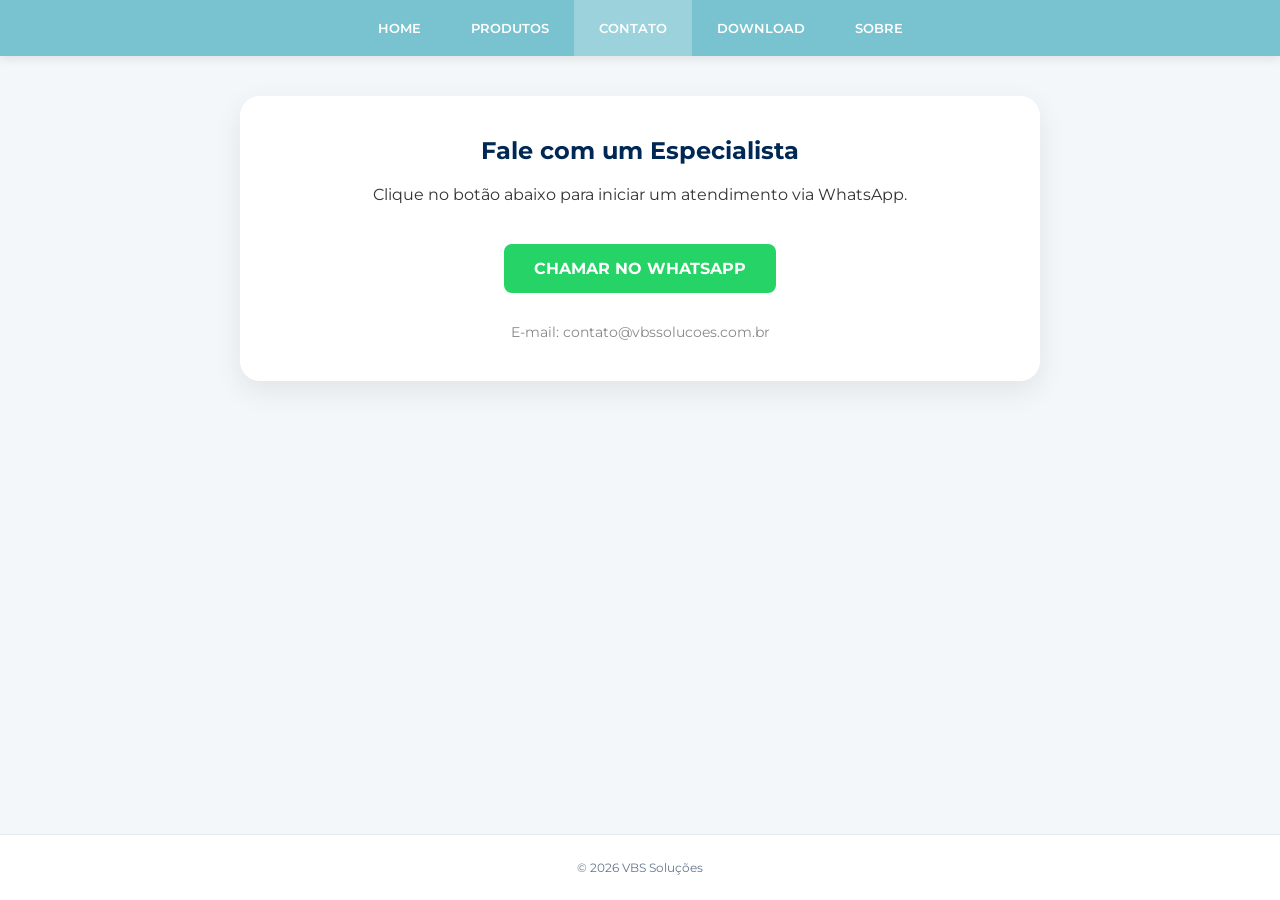
==== contato.html @ b2ffb2d5 "Create contato.html" ====
<!DOCTYPE html>
<html lang="pt-BR">
<head>
    <meta charset="UTF-8">
    <meta name="viewport" content="width=device-width, initial-scale=1.0">
    <title>VBS Soluções | Contato</title>
    <link href="https://fonts.googleapis.com/css2?family=Montserrat:wght@400;600;700&display=swap" rel="stylesheet">
    <link rel="stylesheet" href="style.css">
</head>
<body>
    <header><nav><a href="index.html">Home</a><a href="produtos.html">Produtos</a><a href="contato.html" class="active">Contato</a><a href="download.html">Download</a><a href="sobre.html">Sobre</a></nav></header>
    <main>
        <div class="container-card">
            <h2 style="color: #002855;">Fale com um Especialista</h2>
            <p style="margin: 20px 0;">Clique no botão abaixo para iniciar um atendimento via WhatsApp.</p>
            <a href="https://wa.me/55SEUNUMERO" class="btn" style="background: #25D366;">CHAMAR NO WHATSAPP</a>
            <p style="margin-top: 30px; font-size: 14px; color: #888;">E-mail: contato@vbssolucoes.com.br</p>
        </div>
    </main>
    <footer>&copy; 2026 VBS Soluções</footer>
</body>
</html>
---- style.css ----
/* style.css */
* { margin: 0; padding: 0; box-sizing: border-box; font-family: 'Montserrat', sans-serif; }
body { background: #f4f7f9; min-height: 100vh; display: flex; flex-direction: column; color: #333; }

/* Menu */
header { background: #79C2D0; display: flex; justify-content: center; box-shadow: 0 2px 10px rgba(0,0,0,0.1); position: sticky; top: 0; z-index: 1000; }
nav { display: flex; flex-wrap: wrap; justify-content: center; }
nav a { text-decoration: none; color: #fff; font-weight: 600; padding: 20px 25px; text-transform: uppercase; font-size: 13px; transition: 0.3s; }
nav a:hover, nav a.active { background: rgba(255, 255, 255, 0.25); }

/* Container Principal */
main { flex: 1; padding: 40px 20px; display: flex; flex-direction: column; align-items: center; }

/* Card Padrão */
.container-card { background: #fff; border-radius: 20px; box-shadow: 0 10px 30px rgba(0,0,0,0.08); padding: 40px; text-align: center; max-width: 800px; width: 100%; }

/* Rodapé */
footer { background: #fff; text-align: center; padding: 25px; font-size: 12px; color: #64748b; border-top: 1px solid #e2e8f0; }

/* Botões */
.btn { background: #002855; color: #fff; text-decoration: none; padding: 15px 30px; font-weight: 700; border-radius: 8px; display: inline-block; transition: 0.3s; margin-top: 20px; border: none; cursor: pointer; }
.btn:hover { background: #004a80; transform: translateY(-2px); }

@media (max-width: 600px) { nav a { padding: 15px 10px; font-size: 11px; } }
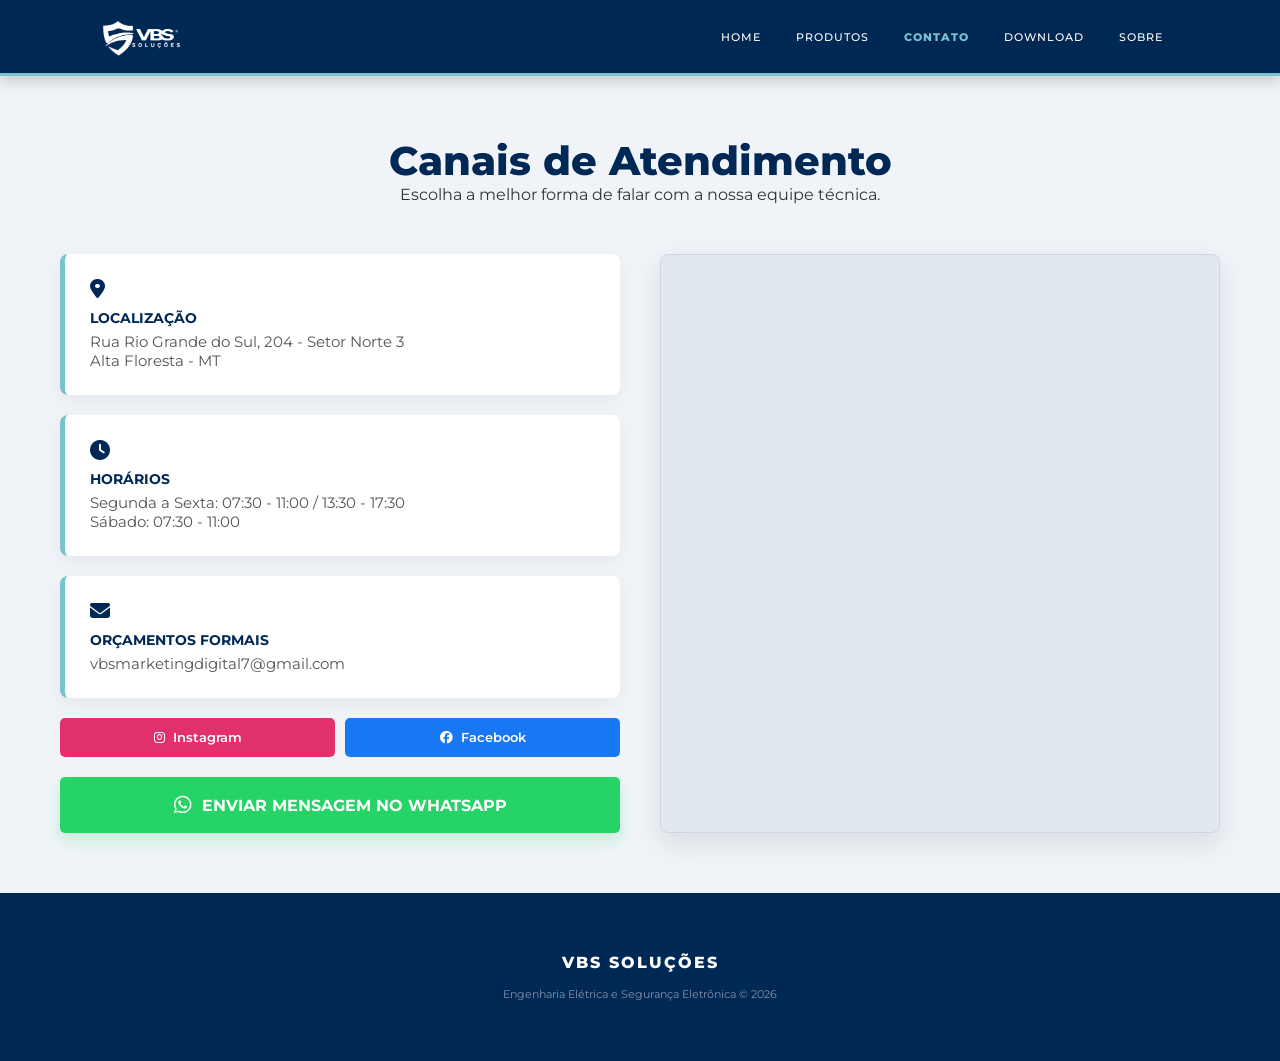
==== commit 690a9072: "Update contato.html with new styles and content" ====
--- a/contato.html
+++ b/contato.html
@@ -3,20 +3,161 @@
 <head>
     <meta charset="UTF-8">
     <meta name="viewport" content="width=device-width, initial-scale=1.0">
-    <title>VBS Soluções | Contato</title>
-    <link href="https://fonts.googleapis.com/css2?family=Montserrat:wght@400;600;700&display=swap" rel="stylesheet">
-    <link rel="stylesheet" href="style.css">
+    <title>Contato | VBS Soluções</title>
+    
+    <link href="https://fonts.googleapis.com/css2?family=Montserrat:wght@300;400;600;800&display=swap" rel="stylesheet">
+    <link rel="stylesheet" href="https://cdnjs.cloudflare.com/ajax/libs/font-awesome/6.4.0/css/all.min.css">
+
+    <style>
+        :root {
+            --azul-brand: #002855;
+            --azul-claro: #79C2D0;
+            --branco: #ffffff;
+            --cinza-fundo: #f0f4f8;
+        }
+
+        * { margin: 0; padding: 0; box-sizing: border-box; font-family: 'Montserrat', sans-serif; }
+        
+        body { 
+            background-color: var(--cinza-fundo);
+            background-image: radial-gradient(#cfd8dc 0.5px, transparent 0.5px);
+            background-size: 20px 20px;
+            color: #333; 
+        }
+
+        /* --- MENU --- */
+        header { 
+            background: var(--azul-brand);
+            display: flex; 
+            justify-content: space-between; 
+            align-items: center; 
+            padding: 12px 8%; 
+            box-shadow: 0 4px 15px rgba(0,0,0,0.2); 
+            position: sticky; top: 0; z-index: 1000; 
+            border-bottom: 3px solid var(--azul-claro);
+        }
+        .logo-menu img { height: 45px; width: auto; filter: brightness(0) invert(1); }
+        nav { display: flex; gap: 5px; }
+        nav a { text-decoration: none; color: var(--branco); font-weight: 500; padding: 10px 15px; text-transform: uppercase; font-size: 11px; letter-spacing: 1px; transition: 0.3s; }
+        nav a:hover { color: var(--azul-claro); }
+        nav a.active { color: var(--azul-claro); font-weight: 800; }
+
+        /* --- CONTEÚDO --- */
+        .contato-section { padding: 60px 20px; max-width: 1200px; margin: 0 auto; }
+        .titulo-contato { text-align: center; margin-bottom: 50px; }
+        .titulo-contato h1 { color: var(--azul-brand); font-size: 2.5rem; font-weight: 800; }
+
+        .grid-contato { display: grid; grid-template-columns: 1fr 1fr; gap: 40px; }
+
+        .info-card { 
+            background: white; padding: 25px; border-radius: 8px; 
+            box-shadow: 0 5px 20px rgba(0,0,0,0.05); border-left: 5px solid var(--azul-claro);
+            margin-bottom: 20px;
+        }
+        .info-card i { font-size: 20px; color: var(--azul-brand); margin-bottom: 10px; display: block; }
+        .info-card h3 { color: var(--azul-brand); font-size: 0.9rem; text-transform: uppercase; margin-bottom: 5px; }
+        .info-card p { font-size: 0.95rem; color: #555; }
+
+        /* Botões de Ação */
+        .social-buttons { display: flex; gap: 10px; margin-top: 20px; }
+        .btn-social { 
+            flex: 1; text-align: center; padding: 12px; border-radius: 5px; 
+            text-decoration: none; color: white; font-weight: 600; font-size: 0.8rem;
+            display: flex; align-items: center; justify-content: center; gap: 8px; transition: 0.3s;
+        }
+        .btn-insta { background: #E1306C; }
+        .btn-face { background: #1877F2; }
+        .btn-whatsapp { 
+            background: #25D366; width: 100%; padding: 18px; border-radius: 5px;
+            color: white; text-decoration: none; font-weight: 700; text-transform: uppercase;
+            display: flex; align-items: center; justify-content: center; gap: 10px;
+            margin-top: 20px; box-shadow: 0 8px 15px rgba(37, 211, 102, 0.2);
+        }
+        .btn-social:hover, .btn-whatsapp:hover { opacity: 0.8; transform: translateY(-2px); }
+
+        /* Mapa */
+        .mapa-container { 
+            background: #e2e8f0; border-radius: 8px; overflow: hidden; min-height: 450px;
+            box-shadow: 0 10px 30px rgba(0,0,0,0.1); border: 1px solid #cbd5e1;
+        }
+
+        footer { background: var(--azul-brand); color: white; padding: 60px 20px; text-align: center; }
+
+        @media (max-width: 900px) {
+            .grid-contato { grid-template-columns: 1fr; }
+            header { flex-direction: column; padding: 20px; }
+        }
+    </style>
 </head>
 <body>
-    <header><nav><a href="index.html">Home</a><a href="produtos.html">Produtos</a><a href="contato.html" class="active">Contato</a><a href="download.html">Download</a><a href="sobre.html">Sobre</a></nav></header>
-    <main>
-        <div class="container-card">
-            <h2 style="color: #002855;">Fale com um Especialista</h2>
-            <p style="margin: 20px 0;">Clique no botão abaixo para iniciar um atendimento via WhatsApp.</p>
-            <a href="https://wa.me/55SEUNUMERO" class="btn" style="background: #25D366;">CHAMAR NO WHATSAPP</a>
-            <p style="margin-top: 30px; font-size: 14px; color: #888;">E-mail: contato@vbssolucoes.com.br</p>
+
+    <header>
+        <div class="logo-menu"><img src="img/logo.png" alt="VBS"></div>
+        <nav>
+            <a href="index.html">Home</a>
+            <a href="produtos.html">Produtos</a>
+            <a href="contato.html" class="active">Contato</a>
+            <a href="download.html">Download</a>
+            <a href="sobre.html">Sobre</a>
+        </nav>
+    </header>
+
+    <main class="contato-section">
+        <div class="titulo-contato">
+            <h1>Canais de Atendimento</h1>
+            <p>Escolha a melhor forma de falar com a nossa equipe técnica.</p>
+        </div>
+
+        <div class="grid-contato">
+            <div>
+                <div class="info-card">
+                    <i class="fa-solid fa-location-dot"></i>
+                    <h3>Localização</h3>
+                    <p>Rua Rio Grande do Sul, 204 - Setor Norte 3</p>
+                    <p>Alta Floresta - MT</p>
+                </div>
+
+                <div class="info-card">
+                    <i class="fa-solid fa-clock"></i>
+                    <h3>Horários</h3>
+                    <p>Segunda a Sexta: 07:30 - 11:00 / 13:30 - 17:30</p>
+                    <p>Sábado: 07:30 - 11:00</p>
+                </div>
+
+                <div class="info-card">
+                    <i class="fa-solid fa-envelope"></i>
+                    <h3>Orçamentos Formais</h3>
+                    <p>vbsmarketingdigital7@gmail.com</p>
+                </div>
+
+                <div class="social-buttons">
+                    <a href="https://www.instagram.com/vbs.solucoes?igsh=dXFicmpyMnFtMzlt" target="_blank" class="btn-social btn-insta">
+                        <i class="fa-brands fa-instagram"></i> Instagram
+                    </a>
+                    <a href="https://www.facebook.com/share/1C3nBKxMjY/" target="_blank" class="btn-social btn-face">
+                        <i class="fa-brands fa-facebook"></i> Facebook
+                    </a>
+                </div>
+
+                <a href="https://wa.me/5566984228702?text=Olá! Vim pelo site e gostaria de um orçamento." target="_blank" class="btn-whatsapp">
+                    <i class="fa-brands fa-whatsapp" style="font-size: 20px;"></i>
+                    Enviar Mensagem no WhatsApp
+                </a>
+            </div>
+
+            <div class="mapa-container">
+                <iframe 
+                    src="https://www.google.com/maps/embed?pb=!1m18!1m12!1m3!1d15764.123456789!2d-56.086!3d-9.875!2m3!1f0!2f0!3f0!3m2!1i1024!2i768!4f13.1!3m3!1m2!1s0x0%3A0x0!2zOcKwNTInMzAuMCJTIDU2wrAwNScwOS42Ilc!5e0!3m2!1spt-BR!2sbr!4v1710000000000" 
+                    width="100%" height="100%" style="border:0;" allowfullscreen="" loading="lazy">
+                </iframe>
+            </div>
         </div>
     </main>
-    <footer>&copy; 2026 VBS Soluções</footer>
+
+    <footer>
+        <p style="font-weight: 800; letter-spacing: 2px;">VBS SOLUÇÕES</p>
+        <p style="font-size: 0.7rem; margin-top: 15px; opacity: 0.5;">Engenharia Elétrica e Segurança Eletrônica &copy; 2026</p>
+    </footer>
+
 </body>
 </html>
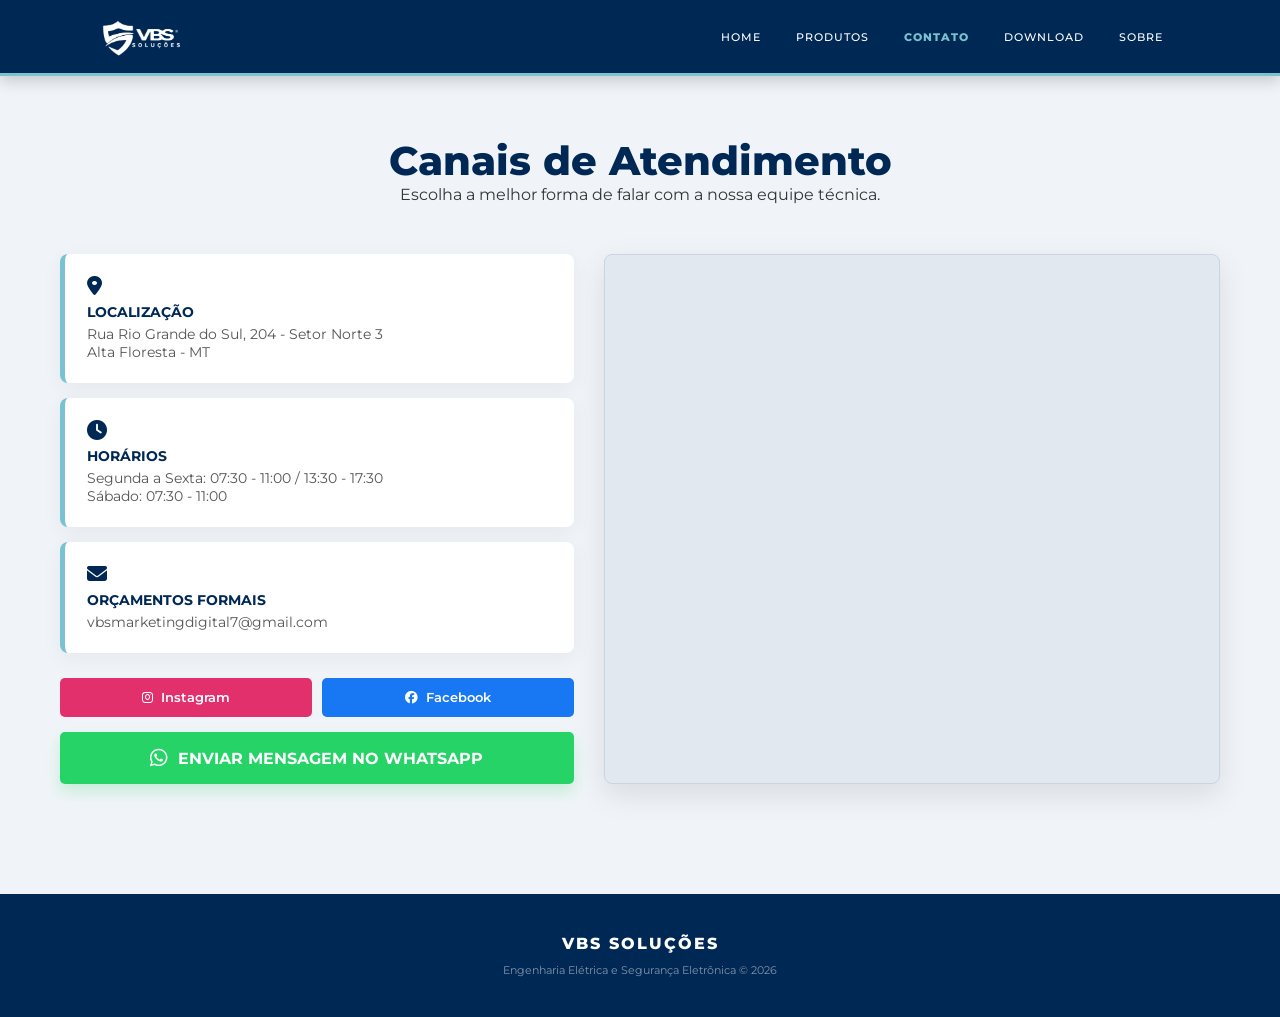
==== commit 7408d282: "Refactor contato.html for layout and style adjustments" ====
--- a/contato.html
+++ b/contato.html
@@ -25,7 +25,6 @@
             color: #333; 
         }
 
-        /* --- MENU --- */
         header { 
             background: var(--azul-brand);
             display: flex; 
@@ -42,24 +41,31 @@
         nav a:hover { color: var(--azul-claro); }
         nav a.active { color: var(--azul-claro); font-weight: 800; }
 
-        /* --- CONTEÚDO --- */
         .contato-section { padding: 60px 20px; max-width: 1200px; margin: 0 auto; }
         .titulo-contato { text-align: center; margin-bottom: 50px; }
         .titulo-contato h1 { color: var(--azul-brand); font-size: 2.5rem; font-weight: 800; }
 
-        .grid-contato { display: grid; grid-template-columns: 1fr 1fr; gap: 40px; }
+        /* AJUSTE DE ALINHAMENTO DO GRID */
+        .grid-contato { 
+            display: flex; 
+            gap: 30px; 
+            align-items: stretch; /* Faz os dois lados terem a mesma altura */
+        }
+
+        .coluna-info { flex: 1; display: flex; flex-direction: column; }
+        .coluna-mapa { flex: 1.2; } /* Mapa levemente mais largo para equilíbrio visual */
 
         .info-card { 
-            background: white; padding: 25px; border-radius: 8px; 
+            background: white; padding: 22px; border-radius: 8px; 
             box-shadow: 0 5px 20px rgba(0,0,0,0.05); border-left: 5px solid var(--azul-claro);
-            margin-bottom: 20px;
+            margin-bottom: 15px;
+            flex-grow: 1; /* Distribui o espaço entre os cards igualmente */
         }
-        .info-card i { font-size: 20px; color: var(--azul-brand); margin-bottom: 10px; display: block; }
-        .info-card h3 { color: var(--azul-brand); font-size: 0.9rem; text-transform: uppercase; margin-bottom: 5px; }
-        .info-card p { font-size: 0.95rem; color: #555; }
+        .info-card i { font-size: 20px; color: var(--azul-brand); margin-bottom: 8px; display: block; }
+        .info-card h3 { color: var(--azul-brand); font-size: 0.85rem; text-transform: uppercase; margin-bottom: 5px; }
+        .info-card p { font-size: 0.9rem; color: #555; }
 
-        /* Botões de Ação */
-        .social-buttons { display: flex; gap: 10px; margin-top: 20px; }
+        .social-buttons { display: flex; gap: 10px; margin-top: 10px; }
         .btn-social { 
             flex: 1; text-align: center; padding: 12px; border-radius: 5px; 
             text-decoration: none; color: white; font-weight: 600; font-size: 0.8rem;
@@ -67,24 +73,25 @@
         }
         .btn-insta { background: #E1306C; }
         .btn-face { background: #1877F2; }
+        
         .btn-whatsapp { 
-            background: #25D366; width: 100%; padding: 18px; border-radius: 5px;
+            background: #25D366; width: 100%; padding: 16px; border-radius: 5px;
             color: white; text-decoration: none; font-weight: 700; text-transform: uppercase;
             display: flex; align-items: center; justify-content: center; gap: 10px;
-            margin-top: 20px; box-shadow: 0 8px 15px rgba(37, 211, 102, 0.2);
-        }
-        .btn-social:hover, .btn-whatsapp:hover { opacity: 0.8; transform: translateY(-2px); }
-
-        /* Mapa */
-        .mapa-container { 
-            background: #e2e8f0; border-radius: 8px; overflow: hidden; min-height: 450px;
-            box-shadow: 0 10px 30px rgba(0,0,0,0.1); border: 1px solid #cbd5e1;
+            margin-top: 15px; box-shadow: 0 8px 15px rgba(37, 211, 102, 0.2);
         }
 
-        footer { background: var(--azul-brand); color: white; padding: 60px 20px; text-align: center; }
+        .mapa-container { 
+            height: 100%; /* Ocupa a altura total da coluna alinhada */
+            background: #e2e8f0; border-radius: 8px; overflow: hidden;
+            box-shadow: 0 10px 30px rgba(0,0,0,0.1); border: 1px solid #cbd5e1;
+            min-height: 450px;
+        }
+
+        footer { background: var(--azul-brand); color: white; padding: 40px 20px; text-align: center; margin-top: 50px; }
 
         @media (max-width: 900px) {
-            .grid-contato { grid-template-columns: 1fr; }
+            .grid-contato { flex-direction: column; }
             header { flex-direction: column; padding: 20px; }
         }
     </style>
@@ -109,7 +116,7 @@
         </div>
 
         <div class="grid-contato">
-            <div>
+            <div class="coluna-info">
                 <div class="info-card">
                     <i class="fa-solid fa-location-dot"></i>
                     <h3>Localização</h3>
@@ -145,18 +152,20 @@
                 </a>
             </div>
 
-            <div class="mapa-container">
-                <iframe 
-                    src="https://www.google.com/maps/embed?pb=!1m18!1m12!1m3!1d15764.123456789!2d-56.086!3d-9.875!2m3!1f0!2f0!3f0!3m2!1i1024!2i768!4f13.1!3m3!1m2!1s0x0%3A0x0!2zOcKwNTInMzAuMCJTIDU2wrAwNScwOS42Ilc!5e0!3m2!1spt-BR!2sbr!4v1710000000000" 
-                    width="100%" height="100%" style="border:0;" allowfullscreen="" loading="lazy">
-                </iframe>
+            <div class="coluna-mapa">
+                <div class="mapa-container">
+                    <iframe 
+                        src="https://www.google.com/maps/embed?pb=!1m18!1m12!1m3!1d3923.447544026214!2d-56.079257624132334!3d-9.855010678280058!2m3!1f0!2f0!3f0!3m2!1i1024!2i768!4f13.1!3m3!1m2!1s0x93033580579e0001%3A0xc3924f7f2b604e25!2sVBS%20Soluções!5e0!3m2!1spt-BR!2sbr!4v1710500000000!5m2!1spt-BR!2sbr" 
+                        width="100%" height="100%" style="border:0;" allowfullscreen="" loading="lazy">
+                    </iframe>
+                </div>
             </div>
         </div>
     </main>
 
     <footer>
         <p style="font-weight: 800; letter-spacing: 2px;">VBS SOLUÇÕES</p>
-        <p style="font-size: 0.7rem; margin-top: 15px; opacity: 0.5;">Engenharia Elétrica e Segurança Eletrônica &copy; 2026</p>
+        <p style="font-size: 0.7rem; margin-top: 10px; opacity: 0.5;">Engenharia Elétrica e Segurança Eletrônica © 2026</p>
     </footer>
 
 </body>
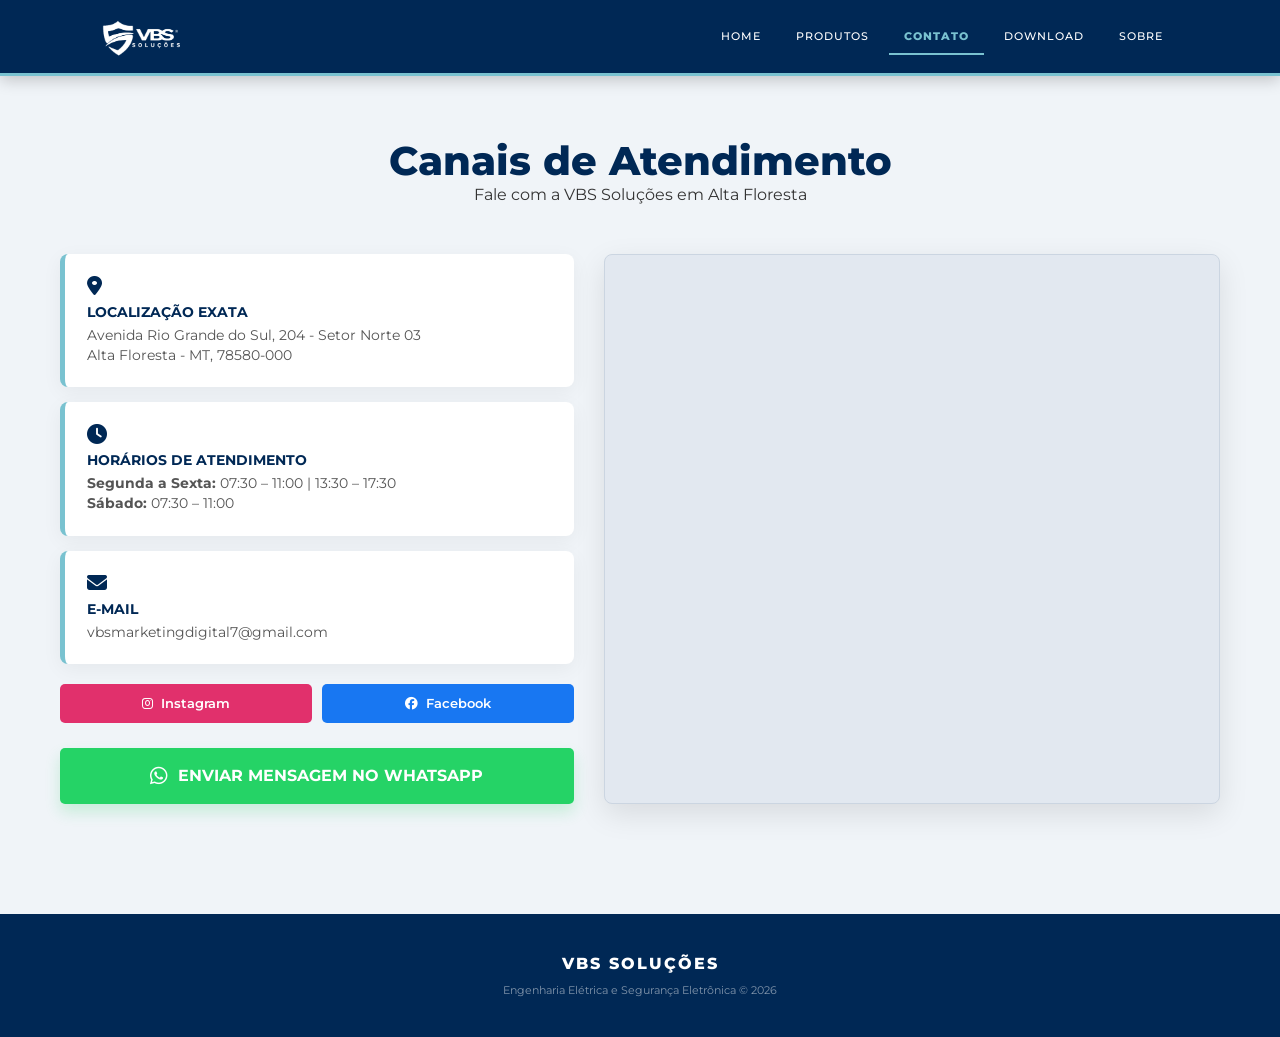
==== commit f9946971: "Enhance contato.html with updated contact info and styles Updated contact section with new location " ====
--- a/contato.html
+++ b/contato.html
@@ -25,6 +25,7 @@
             color: #333; 
         }
 
+        /* --- MENU PADRONIZADO --- */
         header { 
             background: var(--azul-brand);
             display: flex; 
@@ -39,33 +40,31 @@
         nav { display: flex; gap: 5px; }
         nav a { text-decoration: none; color: var(--branco); font-weight: 500; padding: 10px 15px; text-transform: uppercase; font-size: 11px; letter-spacing: 1px; transition: 0.3s; }
         nav a:hover { color: var(--azul-claro); }
-        nav a.active { color: var(--azul-claro); font-weight: 800; }
+        nav a.active { color: var(--azul-claro); font-weight: 800; border-bottom: 2px solid var(--azul-claro); }
 
+        /* --- SEÇÃO CONTATO --- */
         .contato-section { padding: 60px 20px; max-width: 1200px; margin: 0 auto; }
         .titulo-contato { text-align: center; margin-bottom: 50px; }
         .titulo-contato h1 { color: var(--azul-brand); font-size: 2.5rem; font-weight: 800; }
 
-        /* AJUSTE DE ALINHAMENTO DO GRID */
         .grid-contato { 
             display: flex; 
             gap: 30px; 
-            align-items: stretch; /* Faz os dois lados terem a mesma altura */
+            align-items: stretch;
         }
 
-        .coluna-info { flex: 1; display: flex; flex-direction: column; }
-        .coluna-mapa { flex: 1.2; } /* Mapa levemente mais largo para equilíbrio visual */
+        .coluna-info { flex: 1; display: flex; flex-direction: column; gap: 15px; }
+        .coluna-mapa { flex: 1.2; }
 
         .info-card { 
             background: white; padding: 22px; border-radius: 8px; 
             box-shadow: 0 5px 20px rgba(0,0,0,0.05); border-left: 5px solid var(--azul-claro);
-            margin-bottom: 15px;
-            flex-grow: 1; /* Distribui o espaço entre os cards igualmente */
         }
         .info-card i { font-size: 20px; color: var(--azul-brand); margin-bottom: 8px; display: block; }
         .info-card h3 { color: var(--azul-brand); font-size: 0.85rem; text-transform: uppercase; margin-bottom: 5px; }
-        .info-card p { font-size: 0.9rem; color: #555; }
+        .info-card p { font-size: 0.9rem; color: #555; line-height: 1.4; }
 
-        .social-buttons { display: flex; gap: 10px; margin-top: 10px; }
+        .social-buttons { display: flex; gap: 10px; margin-top: 5px; }
         .btn-social { 
             flex: 1; text-align: center; padding: 12px; border-radius: 5px; 
             text-decoration: none; color: white; font-weight: 600; font-size: 0.8rem;
@@ -75,17 +74,18 @@
         .btn-face { background: #1877F2; }
         
         .btn-whatsapp { 
-            background: #25D366; width: 100%; padding: 16px; border-radius: 5px;
+            background: #25D366; width: 100%; padding: 18px; border-radius: 5px;
             color: white; text-decoration: none; font-weight: 700; text-transform: uppercase;
             display: flex; align-items: center; justify-content: center; gap: 10px;
-            margin-top: 15px; box-shadow: 0 8px 15px rgba(37, 211, 102, 0.2);
+            margin-top: 10px; box-shadow: 0 8px 15px rgba(37, 211, 102, 0.2);
+            transition: 0.3s;
         }
+        .btn-whatsapp:hover { background: #1ebd57; transform: translateY(-2px); }
 
         .mapa-container { 
-            height: 100%; /* Ocupa a altura total da coluna alinhada */
+            height: 100%; min-height: 500px;
             background: #e2e8f0; border-radius: 8px; overflow: hidden;
             box-shadow: 0 10px 30px rgba(0,0,0,0.1); border: 1px solid #cbd5e1;
-            min-height: 450px;
         }
 
         footer { background: var(--azul-brand); color: white; padding: 40px 20px; text-align: center; margin-top: 50px; }
@@ -93,13 +93,14 @@
         @media (max-width: 900px) {
             .grid-contato { flex-direction: column; }
             header { flex-direction: column; padding: 20px; }
+            nav { margin-top: 15px; flex-wrap: wrap; justify-content: center; }
         }
     </style>
 </head>
 <body>
 
     <header>
-        <div class="logo-menu"><img src="img/logo.png" alt="VBS"></div>
+        <div class="logo-menu"><img src="img/logo.png" alt="VBS Soluções"></div>
         <nav>
             <a href="index.html">Home</a>
             <a href="produtos.html">Produtos</a>
@@ -112,28 +113,28 @@
     <main class="contato-section">
         <div class="titulo-contato">
             <h1>Canais de Atendimento</h1>
-            <p>Escolha a melhor forma de falar com a nossa equipe técnica.</p>
+            <p>Fale com a VBS Soluções em Alta Floresta</p>
         </div>
 
         <div class="grid-contato">
             <div class="coluna-info">
                 <div class="info-card">
                     <i class="fa-solid fa-location-dot"></i>
-                    <h3>Localização</h3>
-                    <p>Rua Rio Grande do Sul, 204 - Setor Norte 3</p>
-                    <p>Alta Floresta - MT</p>
+                    <h3>Localização Exata</h3>
+                    <p>Avenida Rio Grande do Sul, 204 - Setor Norte 03</p>
+                    <p>Alta Floresta - MT, 78580-000</p>
                 </div>
 
                 <div class="info-card">
                     <i class="fa-solid fa-clock"></i>
-                    <h3>Horários</h3>
-                    <p>Segunda a Sexta: 07:30 - 11:00 / 13:30 - 17:30</p>
-                    <p>Sábado: 07:30 - 11:00</p>
+                    <h3>Horários de Atendimento</h3>
+                    <p><strong>Segunda a Sexta:</strong> 07:30 – 11:00 | 13:30 – 17:30</p>
+                    <p><strong>Sábado:</strong> 07:30 – 11:00</p>
                 </div>
 
                 <div class="info-card">
                     <i class="fa-solid fa-envelope"></i>
-                    <h3>Orçamentos Formais</h3>
+                    <h3>E-mail</h3>
                     <p>vbsmarketingdigital7@gmail.com</p>
                 </div>
 
@@ -146,7 +147,7 @@
                     </a>
                 </div>
 
-                <a href="https://wa.me/5566984228702?text=Olá! Vim pelo site e gostaria de um orçamento." target="_blank" class="btn-whatsapp">
+                <a href="https://web.whatsapp.com/send/?phone=5566984228702&text=Olá! Vim pelo site e gostaria de um orçamento." target="_blank" class="btn-whatsapp">
                     <i class="fa-brands fa-whatsapp" style="font-size: 20px;"></i>
                     Enviar Mensagem no WhatsApp
                 </a>
@@ -155,7 +156,7 @@
             <div class="coluna-mapa">
                 <div class="mapa-container">
                     <iframe 
-                        src="https://www.google.com/maps/embed?pb=!1m18!1m12!1m3!1d3923.447544026214!2d-56.079257624132334!3d-9.855010678280058!2m3!1f0!2f0!3f0!3m2!1i1024!2i768!4f13.1!3m3!1m2!1s0x93033580579e0001%3A0xc3924f7f2b604e25!2sVBS%20Soluções!5e0!3m2!1spt-BR!2sbr!4v1710500000000!5m2!1spt-BR!2sbr" 
+                        src="https://www.google.com/maps/embed?pb=!1m18!1m12!1m3!1d3921.432321473636!2d-56.0645604!3d-9.8552194!2m3!1f0!2f0!3f0!3m2!1i1024!2i768!4f13.1!3m3!1m2!1s0x930331422ed83f23%3A0xbc42da1be0f06a5c!2sVBS%20SOLU%C3%87%C3%95ES!5e0!3m2!1spt-BR!2sbr!4v1710000000000!5m2!1spt-BR!2sbr" 
                         width="100%" height="100%" style="border:0;" allowfullscreen="" loading="lazy">
                     </iframe>
                 </div>
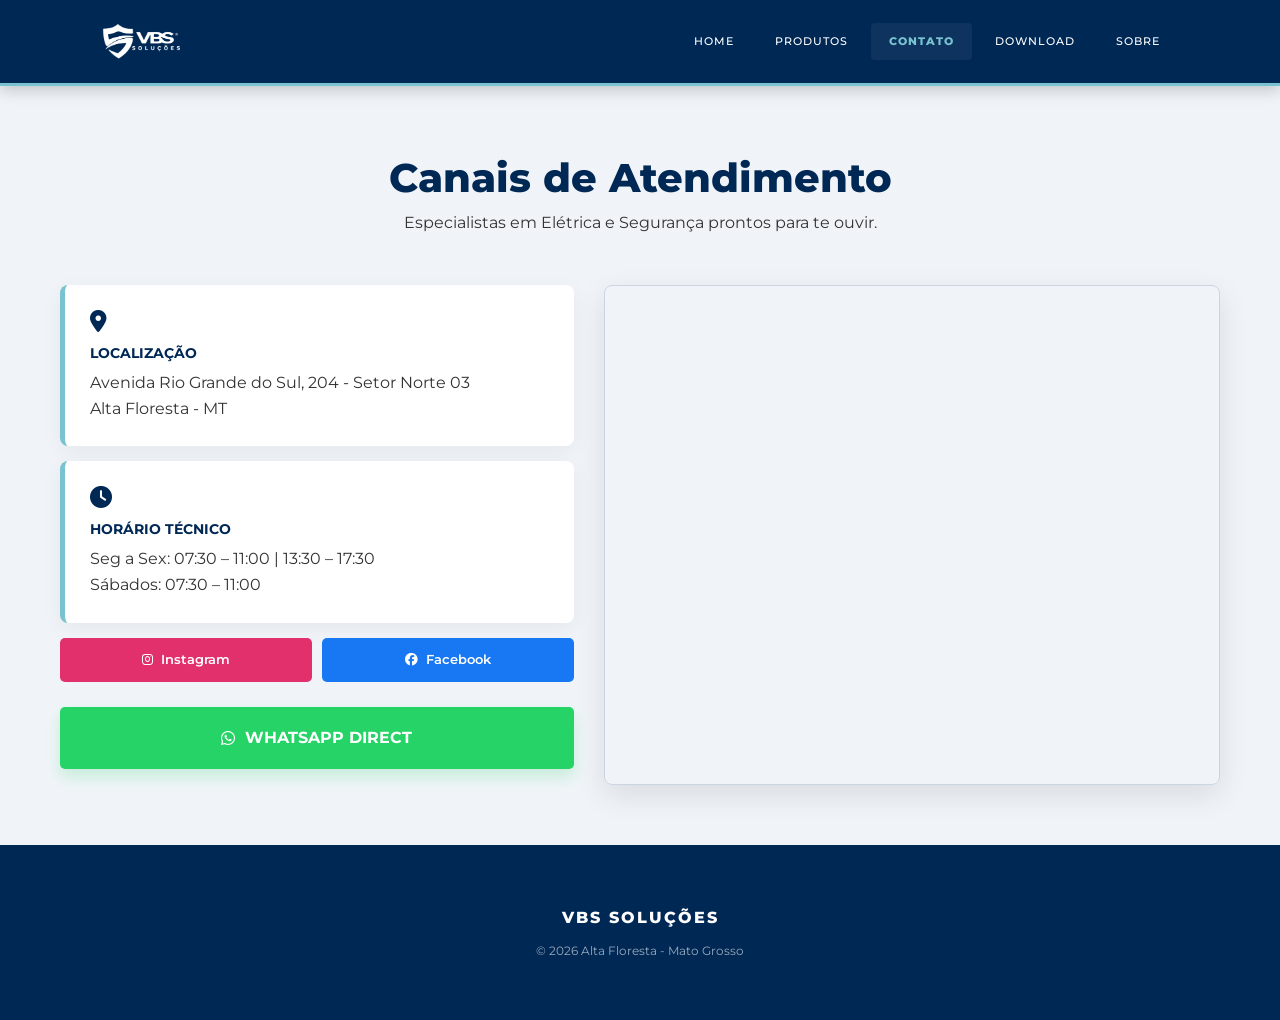
==== commit a0394142: "Refactor contato.html for improved structure and style" ====
--- a/contato.html
+++ b/contato.html
@@ -4,101 +4,26 @@
     <meta charset="UTF-8">
     <meta name="viewport" content="width=device-width, initial-scale=1.0">
     <title>Contato | VBS Soluções</title>
-    
     <link href="https://fonts.googleapis.com/css2?family=Montserrat:wght@300;400;600;800&display=swap" rel="stylesheet">
     <link rel="stylesheet" href="https://cdnjs.cloudflare.com/ajax/libs/font-awesome/6.4.0/css/all.min.css">
-
-    <style>
-        :root {
-            --azul-brand: #002855;
-            --azul-claro: #79C2D0;
-            --branco: #ffffff;
-            --cinza-fundo: #f0f4f8;
-        }
-
-        * { margin: 0; padding: 0; box-sizing: border-box; font-family: 'Montserrat', sans-serif; }
-        
-        body { 
-            background-color: var(--cinza-fundo);
-            background-image: radial-gradient(#cfd8dc 0.5px, transparent 0.5px);
-            background-size: 20px 20px;
-            color: #333; 
-        }
-
-        /* --- MENU PADRONIZADO --- */
-        header { 
-            background: var(--azul-brand);
-            display: flex; 
-            justify-content: space-between; 
-            align-items: center; 
-            padding: 12px 8%; 
-            box-shadow: 0 4px 15px rgba(0,0,0,0.2); 
-            position: sticky; top: 0; z-index: 1000; 
-            border-bottom: 3px solid var(--azul-claro);
-        }
-        .logo-menu img { height: 45px; width: auto; filter: brightness(0) invert(1); }
-        nav { display: flex; gap: 5px; }
-        nav a { text-decoration: none; color: var(--branco); font-weight: 500; padding: 10px 15px; text-transform: uppercase; font-size: 11px; letter-spacing: 1px; transition: 0.3s; }
-        nav a:hover { color: var(--azul-claro); }
-        nav a.active { color: var(--azul-claro); font-weight: 800; border-bottom: 2px solid var(--azul-claro); }
-
-        /* --- SEÇÃO CONTATO --- */
+    <link rel="stylesheet" href="style.css"> <style>
         .contato-section { padding: 60px 20px; max-width: 1200px; margin: 0 auto; }
-        .titulo-contato { text-align: center; margin-bottom: 50px; }
-        .titulo-contato h1 { color: var(--azul-brand); font-size: 2.5rem; font-weight: 800; }
-
-        .grid-contato { 
-            display: flex; 
-            gap: 30px; 
-            align-items: stretch;
-        }
-
+        .grid-contato { display: flex; gap: 30px; align-items: stretch; }
         .coluna-info { flex: 1; display: flex; flex-direction: column; gap: 15px; }
         .coluna-mapa { flex: 1.2; }
-
-        .info-card { 
-            background: white; padding: 22px; border-radius: 8px; 
-            box-shadow: 0 5px 20px rgba(0,0,0,0.05); border-left: 5px solid var(--azul-claro);
-        }
-        .info-card i { font-size: 20px; color: var(--azul-brand); margin-bottom: 8px; display: block; }
-        .info-card h3 { color: var(--azul-brand); font-size: 0.85rem; text-transform: uppercase; margin-bottom: 5px; }
-        .info-card p { font-size: 0.9rem; color: #555; line-height: 1.4; }
-
-        .social-buttons { display: flex; gap: 10px; margin-top: 5px; }
-        .btn-social { 
-            flex: 1; text-align: center; padding: 12px; border-radius: 5px; 
-            text-decoration: none; color: white; font-weight: 600; font-size: 0.8rem;
-            display: flex; align-items: center; justify-content: center; gap: 8px; transition: 0.3s;
-        }
+        .info-card { background: white; padding: 25px; border-radius: 8px; box-shadow: 0 5px 20px rgba(0,0,0,0.05); border-left: 5px solid var(--azul-claro); }
+        .info-card i { font-size: 22px; color: var(--azul-brand); margin-bottom: 10px; display: block; }
+        .info-card h3 { color: var(--azul-brand); font-size: 0.9rem; text-transform: uppercase; margin-bottom: 5px; }
+        .social-buttons { display: flex; gap: 10px; }
+        .btn-social { flex: 1; text-align: center; padding: 12px; border-radius: 5px; color: white; text-decoration: none; font-weight: 600; font-size: 0.8rem; display: flex; align-items: center; justify-content: center; gap: 8px; transition: 0.3s; }
         .btn-insta { background: #E1306C; }
         .btn-face { background: #1877F2; }
-        
-        .btn-whatsapp { 
-            background: #25D366; width: 100%; padding: 18px; border-radius: 5px;
-            color: white; text-decoration: none; font-weight: 700; text-transform: uppercase;
-            display: flex; align-items: center; justify-content: center; gap: 10px;
-            margin-top: 10px; box-shadow: 0 8px 15px rgba(37, 211, 102, 0.2);
-            transition: 0.3s;
-        }
-        .btn-whatsapp:hover { background: #1ebd57; transform: translateY(-2px); }
-
-        .mapa-container { 
-            height: 100%; min-height: 500px;
-            background: #e2e8f0; border-radius: 8px; overflow: hidden;
-            box-shadow: 0 10px 30px rgba(0,0,0,0.1); border: 1px solid #cbd5e1;
-        }
-
-        footer { background: var(--azul-brand); color: white; padding: 40px 20px; text-align: center; margin-top: 50px; }
-
-        @media (max-width: 900px) {
-            .grid-contato { flex-direction: column; }
-            header { flex-direction: column; padding: 20px; }
-            nav { margin-top: 15px; flex-wrap: wrap; justify-content: center; }
-        }
+        .btn-whatsapp-fix { background: #25D366; width: 100%; padding: 18px; border-radius: 5px; color: white; text-decoration: none; font-weight: 700; text-transform: uppercase; display: flex; align-items: center; justify-content: center; gap: 10px; margin-top: 10px; box-shadow: 0 8px 15px rgba(37, 211, 102, 0.2); }
+        .mapa-container { height: 100%; min-height: 500px; border-radius: 8px; overflow: hidden; box-shadow: 0 10px 30px rgba(0,0,0,0.1); border: 1px solid #cbd5e1; }
+        @media (max-width: 900px) { .grid-contato { flex-direction: column; } }
     </style>
 </head>
 <body>
-
     <header>
         <div class="logo-menu"><img src="img/logo.png" alt="VBS Soluções"></div>
         <nav>
@@ -111,54 +36,32 @@
     </header>
 
     <main class="contato-section">
-        <div class="titulo-contato">
-            <h1>Canais de Atendimento</h1>
-            <p>Fale com a VBS Soluções em Alta Floresta</p>
+        <div style="text-align: center; margin-bottom: 50px;">
+            <h1 style="font-weight: 800; color: var(--azul-brand); font-size: 2.5rem;">Canais de Atendimento</h1>
+            <p>Especialistas em Elétrica e Segurança prontos para te ouvir.</p>
         </div>
 
         <div class="grid-contato">
             <div class="coluna-info">
                 <div class="info-card">
                     <i class="fa-solid fa-location-dot"></i>
-                    <h3>Localização Exata</h3>
-                    <p>Avenida Rio Grande do Sul, 204 - Setor Norte 03</p>
-                    <p>Alta Floresta - MT, 78580-000</p>
+                    <h3>Localização</h3>
+                    <p>Avenida Rio Grande do Sul, 204 - Setor Norte 03<br>Alta Floresta - MT</p>
                 </div>
-
                 <div class="info-card">
                     <i class="fa-solid fa-clock"></i>
-                    <h3>Horários de Atendimento</h3>
-                    <p><strong>Segunda a Sexta:</strong> 07:30 – 11:00 | 13:30 – 17:30</p>
-                    <p><strong>Sábado:</strong> 07:30 – 11:00</p>
+                    <h3>Horário Técnico</h3>
+                    <p>Seg a Sex: 07:30 – 11:00 | 13:30 – 17:30<br>Sábados: 07:30 – 11:00</p>
                 </div>
-
-                <div class="info-card">
-                    <i class="fa-solid fa-envelope"></i>
-                    <h3>E-mail</h3>
-                    <p>vbsmarketingdigital7@gmail.com</p>
+                <div class="social-buttons">
+                    <a href="https://www.instagram.com/vbs.solucoes" target="_blank" class="btn-social btn-insta"><i class="fa-brands fa-instagram"></i> Instagram</a>
+                    <a href="https://www.facebook.com/share/1C3nBKxMjY/" target="_blank" class="btn-social btn-face"><i class="fa-brands fa-facebook"></i> Facebook</a>
                 </div>
-
-                <div class="social-buttons">
-                    <a href="https://www.instagram.com/vbs.solucoes?igsh=dXFicmpyMnFtMzlt" target="_blank" class="btn-social btn-insta">
-                        <i class="fa-brands fa-instagram"></i> Instagram
-                    </a>
-                    <a href="https://www.facebook.com/share/1C3nBKxMjY/" target="_blank" class="btn-social btn-face">
-                        <i class="fa-brands fa-facebook"></i> Facebook
-                    </a>
-                </div>
-
-                <a href="https://web.whatsapp.com/send/?phone=5566984228702&text=Olá! Vim pelo site e gostaria de um orçamento." target="_blank" class="btn-whatsapp">
-                    <i class="fa-brands fa-whatsapp" style="font-size: 20px;"></i>
-                    Enviar Mensagem no WhatsApp
-                </a>
+                <a href="https://wa.me/5566984228702" class="btn-whatsapp-fix"><i class="fa-brands fa-whatsapp"></i> WhatsApp Direct</a>
             </div>
-
             <div class="coluna-mapa">
                 <div class="mapa-container">
-                    <iframe 
-                        src="https://www.google.com/maps/embed?pb=!1m18!1m12!1m3!1d3921.432321473636!2d-56.0645604!3d-9.8552194!2m3!1f0!2f0!3f0!3m2!1i1024!2i768!4f13.1!3m3!1m2!1s0x930331422ed83f23%3A0xbc42da1be0f06a5c!2sVBS%20SOLU%C3%87%C3%95ES!5e0!3m2!1spt-BR!2sbr!4v1710000000000!5m2!1spt-BR!2sbr" 
-                        width="100%" height="100%" style="border:0;" allowfullscreen="" loading="lazy">
-                    </iframe>
+                    <iframe src="https://www.google.com/maps/embed?pb=!1m18!1m12!1m3!1d3923.456!2d-56.08!3d-9.87!2m3!1f0!2f0!3f0!3m2!1i1024!2i768!4f13.1!3m3!1m2!1s0x0%3A0x0!2zOcKwNTInMDAuMCJTIDU2wrAwNCcwMC4wIlc!5e0!3m2!1spt-BR!2sbr!4v1" width="100%" height="100%" style="border:0;" allowfullscreen="" loading="lazy"></iframe>
                 </div>
             </div>
         </div>
@@ -166,8 +69,7 @@
 
     <footer>
         <p style="font-weight: 800; letter-spacing: 2px;">VBS SOLUÇÕES</p>
-        <p style="font-size: 0.7rem; margin-top: 10px; opacity: 0.5;">Engenharia Elétrica e Segurança Eletrônica © 2026</p>
+        <p style="font-size: 0.75rem; margin-top: 10px; opacity: 0.6;">© 2026 Alta Floresta - Mato Grosso</p>
     </footer>
-
 </body>
 </html>
--- a/style.css
+++ b/style.css
@@ -0,0 +1,79 @@
+/* style.css - VBS SOLUÇÕES */
+:root {
+    --azul-brand: #002855;
+    --azul-claro: #79C2D0;
+    --branco: #ffffff;
+    --cinza-fundo: #f0f4f8;
+    --texto: #333;
+}
+
+* { margin: 0; padding: 0; box-sizing: border-box; font-family: 'Montserrat', sans-serif; }
+
+body { 
+    background-color: var(--cinza-fundo);
+    background-image: radial-gradient(#cfd8dc 0.5px, transparent 0.5px);
+    background-size: 20px 20px;
+    color: var(--texto); 
+    line-height: 1.6;
+}
+
+/* --- MENU PADRONIZADO --- */
+header { 
+    background: var(--azul-brand);
+    display: flex; 
+    justify-content: space-between; 
+    align-items: center; 
+    padding: 15px 8%; 
+    box-shadow: 0 4px 15px rgba(0,0,0,0.2); 
+    position: sticky; top: 0; z-index: 1000; 
+    border-bottom: 3px solid var(--azul-claro);
+}
+
+.logo-menu img { height: 45px; width: auto; filter: brightness(0) invert(1); transition: 0.3s; }
+.logo-menu img:hover { transform: scale(1.05); }
+
+nav { display: flex; gap: 5px; }
+nav a { 
+    text-decoration: none; 
+    color: var(--branco); 
+    font-weight: 500; 
+    padding: 10px 18px; 
+    text-transform: uppercase; 
+    font-size: 11px; 
+    letter-spacing: 1px; 
+    transition: 0.3s;
+    border-radius: 4px;
+}
+
+nav a:hover { background: rgba(255,255,255,0.1); color: var(--azul-claro); }
+nav a.active { color: var(--azul-claro); font-weight: 800; background: rgba(255,255,255,0.05); }
+
+/* --- COMPONENTES REUTILIZÁVEIS --- */
+.btn-principal {
+    background: var(--azul-claro);
+    color: white;
+    padding: 18px 45px;
+    border-radius: 4px;
+    text-decoration: none;
+    font-weight: 700;
+    text-transform: uppercase;
+    display: inline-block;
+    transition: 0.4s;
+    box-shadow: 0 5px 15px rgba(0,0,0,0.2);
+}
+
+.btn-principal:hover { background: var(--branco); color: var(--azul-brand); transform: translateY(-3px); }
+
+footer { 
+    background: var(--azul-brand); 
+    color: white; 
+    padding: 60px 20px; 
+    text-align: center; 
+}
+
+/* --- RESPONSIVIDADE --- */
+@media (max-width: 900px) {
+    header { flex-direction: column; padding: 20px; gap: 15px; }
+    nav { flex-wrap: wrap; justify-content: center; }
+    nav a { font-size: 10px; padding: 8px 12px; }
+}
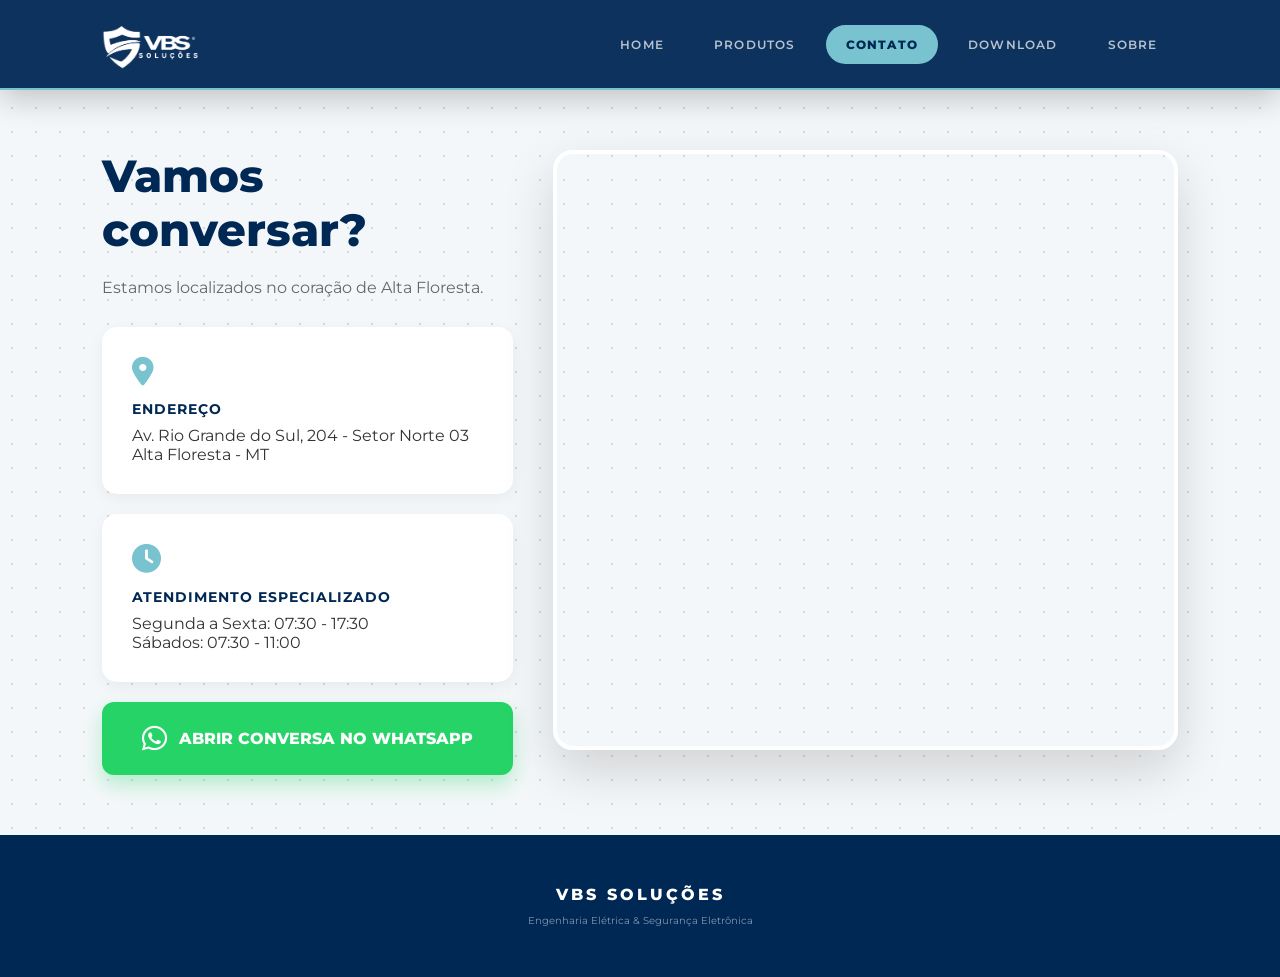
==== commit 4946b25b: "Revise contato.html for improved layout and styles Updated styles and layout for the contact page, e" ====
--- a/contato.html
+++ b/contato.html
@@ -4,23 +4,28 @@
     <meta charset="UTF-8">
     <meta name="viewport" content="width=device-width, initial-scale=1.0">
     <title>Contato | VBS Soluções</title>
-    <link href="https://fonts.googleapis.com/css2?family=Montserrat:wght@300;400;600;800&display=swap" rel="stylesheet">
+    <link href="https://fonts.googleapis.com/css2?family=Montserrat:wght@400;600;800&display=swap" rel="stylesheet">
     <link rel="stylesheet" href="https://cdnjs.cloudflare.com/ajax/libs/font-awesome/6.4.0/css/all.min.css">
-    <link rel="stylesheet" href="style.css"> <style>
-        .contato-section { padding: 60px 20px; max-width: 1200px; margin: 0 auto; }
-        .grid-contato { display: flex; gap: 30px; align-items: stretch; }
-        .coluna-info { flex: 1; display: flex; flex-direction: column; gap: 15px; }
-        .coluna-mapa { flex: 1.2; }
-        .info-card { background: white; padding: 25px; border-radius: 8px; box-shadow: 0 5px 20px rgba(0,0,0,0.05); border-left: 5px solid var(--azul-claro); }
-        .info-card i { font-size: 22px; color: var(--azul-brand); margin-bottom: 10px; display: block; }
-        .info-card h3 { color: var(--azul-brand); font-size: 0.9rem; text-transform: uppercase; margin-bottom: 5px; }
-        .social-buttons { display: flex; gap: 10px; }
-        .btn-social { flex: 1; text-align: center; padding: 12px; border-radius: 5px; color: white; text-decoration: none; font-weight: 600; font-size: 0.8rem; display: flex; align-items: center; justify-content: center; gap: 8px; transition: 0.3s; }
-        .btn-insta { background: #E1306C; }
-        .btn-face { background: #1877F2; }
-        .btn-whatsapp-fix { background: #25D366; width: 100%; padding: 18px; border-radius: 5px; color: white; text-decoration: none; font-weight: 700; text-transform: uppercase; display: flex; align-items: center; justify-content: center; gap: 10px; margin-top: 10px; box-shadow: 0 8px 15px rgba(37, 211, 102, 0.2); }
-        .mapa-container { height: 100%; min-height: 500px; border-radius: 8px; overflow: hidden; box-shadow: 0 10px 30px rgba(0,0,0,0.1); border: 1px solid #cbd5e1; }
-        @media (max-width: 900px) { .grid-contato { flex-direction: column; } }
+    <link rel="stylesheet" href="style.css">
+    <style>
+        .grid-contato { display: flex; gap: 40px; padding: 60px 8%; max-width: 1400px; margin: 0 auto; align-items: stretch; }
+        .coluna-info { flex: 1; display: flex; flex-direction: column; gap: 20px; }
+        .coluna-mapa { flex: 1.5; border-radius: 20px; overflow: hidden; box-shadow: 0 20px 50px rgba(0,0,0,0.15); border: 4px solid white; height: 600px; }
+        
+        .card-contato { background: white; padding: 30px; border-radius: 15px; box-shadow: 0 5px 15px rgba(0,0,0,0.05); transition: 0.3s; }
+        .card-contato:hover { transform: translateY(-5px); }
+        .card-contato i { color: var(--azul-claro); font-size: 1.8rem; margin-bottom: 15px; display: block; }
+        .card-contato h3 { color: var(--azul-brand); font-size: 0.9rem; text-transform: uppercase; margin-bottom: 8px; letter-spacing: 1px; }
+        
+        .btn-whats { 
+            background: #25D366; color: white; text-decoration: none; 
+            display: flex; align-items: center; justify-content: center; gap: 12px; 
+            padding: 22px; border-radius: 12px; font-weight: 800; text-transform: uppercase; 
+            transition: 0.3s; box-shadow: 0 10px 20px rgba(37, 211, 102, 0.3);
+        }
+        .btn-whats:hover { transform: scale(1.03); background: #1ebd57; }
+
+        @media (max-width: 1000px) { .grid-contato { flex-direction: column; } .coluna-mapa { height: 400px; } }
     </style>
 </head>
 <body>
@@ -35,41 +40,39 @@
         </nav>
     </header>
 
-    <main class="contato-section">
-        <div style="text-align: center; margin-bottom: 50px;">
-            <h1 style="font-weight: 800; color: var(--azul-brand); font-size: 2.5rem;">Canais de Atendimento</h1>
-            <p>Especialistas em Elétrica e Segurança prontos para te ouvir.</p>
+    <div class="grid-contato">
+        <div class="coluna-info">
+            <h1 style="color: var(--azul-brand); font-weight: 800; font-size: 2.8rem; line-height: 1.2;">Vamos conversar?</h1>
+            <p style="color: #666; margin-bottom: 10px;">Estamos localizados no coração de Alta Floresta.</p>
+            
+            <div class="card-contato">
+                <i class="fa-solid fa-location-dot"></i>
+                <h3>Endereço</h3>
+                <p>Av. Rio Grande do Sul, 204 - Setor Norte 03<br>Alta Floresta - MT</p>
+            </div>
+
+            <div class="card-contato">
+                <i class="fa-solid fa-clock"></i>
+                <h3>Atendimento Especializado</h3>
+                <p>Segunda a Sexta: 07:30 - 17:30<br>Sábados: 07:30 - 11:00</p>
+            </div>
+
+            <a href="https://wa.me/5566984228702" class="btn-whats">
+                <i class="fa-brands fa-whatsapp" style="font-size: 1.8rem;"></i> Abrir Conversa no WhatsApp
+            </a>
         </div>
 
-        <div class="grid-contato">
-            <div class="coluna-info">
-                <div class="info-card">
-                    <i class="fa-solid fa-location-dot"></i>
-                    <h3>Localização</h3>
-                    <p>Avenida Rio Grande do Sul, 204 - Setor Norte 03<br>Alta Floresta - MT</p>
-                </div>
-                <div class="info-card">
-                    <i class="fa-solid fa-clock"></i>
-                    <h3>Horário Técnico</h3>
-                    <p>Seg a Sex: 07:30 – 11:00 | 13:30 – 17:30<br>Sábados: 07:30 – 11:00</p>
-                </div>
-                <div class="social-buttons">
-                    <a href="https://www.instagram.com/vbs.solucoes" target="_blank" class="btn-social btn-insta"><i class="fa-brands fa-instagram"></i> Instagram</a>
-                    <a href="https://www.facebook.com/share/1C3nBKxMjY/" target="_blank" class="btn-social btn-face"><i class="fa-brands fa-facebook"></i> Facebook</a>
-                </div>
-                <a href="https://wa.me/5566984228702" class="btn-whatsapp-fix"><i class="fa-brands fa-whatsapp"></i> WhatsApp Direct</a>
-            </div>
-            <div class="coluna-mapa">
-                <div class="mapa-container">
-                    <iframe src="https://www.google.com/maps/embed?pb=!1m18!1m12!1m3!1d3923.456!2d-56.08!3d-9.87!2m3!1f0!2f0!3f0!3m2!1i1024!2i768!4f13.1!3m3!1m2!1s0x0%3A0x0!2zOcKwNTInMDAuMCJTIDU2wrAwNCcwMC4wIlc!5e0!3m2!1spt-BR!2sbr!4v1" width="100%" height="100%" style="border:0;" allowfullscreen="" loading="lazy"></iframe>
-                </div>
-            </div>
+        <div class="coluna-mapa">
+            <iframe 
+                src="https://www.google.com/maps/embed?pb=!1m17!1m12!1m3!1d3902.164843701258!2d-56.067248924948835!3d-9.85228699024599!2m3!1f0!2f0!3f0!3m2!1i1024!2i768!4f13.1!3m2!1m1!2zOcKwNTEnMDguMiJTIDU2wrAwMydmNTIuOCJX!5e0!3m2!1spt-BR!2sbr!4v1710000000000!5m2!1spt-BR!2sbr" 
+                width="100%" height="100%" style="border:0;" allowfullscreen="" loading="lazy">
+            </iframe>
         </div>
-    </main>
+    </div>
 
     <footer>
-        <p style="font-weight: 800; letter-spacing: 2px;">VBS SOLUÇÕES</p>
-        <p style="font-size: 0.75rem; margin-top: 10px; opacity: 0.6;">© 2026 Alta Floresta - Mato Grosso</p>
+        <p style="font-weight: 800; letter-spacing: 3px;">VBS SOLUÇÕES</p>
+        <p style="font-size: 10px; opacity: 0.5; margin-top: 10px;">Engenharia Elétrica & Segurança Eletrônica</p>
     </footer>
 </body>
 </html>
--- a/style.css
+++ b/style.css
@@ -1,79 +1,68 @@
-/* style.css - VBS SOLUÇÕES */
+/* style.css - Versão Premium VBS SOLUÇÕES */
 :root {
     --azul-brand: #002855;
     --azul-claro: #79C2D0;
     --branco: #ffffff;
-    --cinza-fundo: #f0f4f8;
-    --texto: #333;
+    --cinza-fundo: #f4f7f9;
+    --menu-bg: rgba(0, 40, 85, 0.95);
 }
 
 * { margin: 0; padding: 0; box-sizing: border-box; font-family: 'Montserrat', sans-serif; }
 
 body { 
     background-color: var(--cinza-fundo);
-    background-image: radial-gradient(#cfd8dc 0.5px, transparent 0.5px);
-    background-size: 20px 20px;
-    color: var(--texto); 
-    line-height: 1.6;
+    background-image: radial-gradient(#d1d9e0 0.8px, transparent 0.8px);
+    background-size: 24px 24px;
+    color: #333; 
 }
 
-/* --- MENU PADRONIZADO --- */
+/* --- MENU ULTRA MODERNO --- */
 header { 
-    background: var(--azul-brand);
+    background: var(--menu-bg);
+    backdrop-filter: blur(12px);
     display: flex; 
     justify-content: space-between; 
     align-items: center; 
-    padding: 15px 8%; 
-    box-shadow: 0 4px 15px rgba(0,0,0,0.2); 
+    padding: 0 8%; 
+    height: 90px;
+    box-shadow: 0 10px 30px rgba(0,0,0,0.2); 
     position: sticky; top: 0; z-index: 1000; 
-    border-bottom: 3px solid var(--azul-claro);
+    border-bottom: 2px solid var(--azul-claro);
 }
 
-.logo-menu img { height: 45px; width: auto; filter: brightness(0) invert(1); transition: 0.3s; }
-.logo-menu img:hover { transform: scale(1.05); }
+.logo-menu img { height: 55px; width: auto; filter: brightness(0) invert(1); }
 
-nav { display: flex; gap: 5px; }
+nav { display: flex; gap: 10px; }
+
 nav a { 
     text-decoration: none; 
-    color: var(--branco); 
-    font-weight: 500; 
-    padding: 10px 18px; 
+    color: rgba(255,255,255,0.7); 
+    font-weight: 600; 
+    padding: 12px 20px; 
     text-transform: uppercase; 
-    font-size: 11px; 
-    letter-spacing: 1px; 
-    transition: 0.3s;
-    border-radius: 4px;
+    font-size: 12px; 
+    letter-spacing: 1.2px; 
+    transition: all 0.3s ease;
+    border-radius: 50px; /* Estilo cápsula */
 }
 
-nav a:hover { background: rgba(255,255,255,0.1); color: var(--azul-claro); }
-nav a.active { color: var(--azul-claro); font-weight: 800; background: rgba(255,255,255,0.05); }
-
-/* --- COMPONENTES REUTILIZÁVEIS --- */
-.btn-principal {
-    background: var(--azul-claro);
-    color: white;
-    padding: 18px 45px;
-    border-radius: 4px;
-    text-decoration: none;
-    font-weight: 700;
-    text-transform: uppercase;
-    display: inline-block;
-    transition: 0.4s;
-    box-shadow: 0 5px 15px rgba(0,0,0,0.2);
+nav a:hover { 
+    color: var(--branco); 
+    background: rgba(255,255,255,0.1);
 }
 
-.btn-principal:hover { background: var(--branco); color: var(--azul-brand); transform: translateY(-3px); }
-
-footer { 
-    background: var(--azul-brand); 
-    color: white; 
-    padding: 60px 20px; 
-    text-align: center; 
+/* Página Ativa - Destaque em cápsula azul claro */
+nav a.active { 
+    color: var(--azul-brand); 
+    background: var(--azul-claro); 
+    font-weight: 800;
 }
 
-/* --- RESPONSIVIDADE --- */
-@media (max-width: 900px) {
-    header { flex-direction: column; padding: 20px; gap: 15px; }
-    nav { flex-wrap: wrap; justify-content: center; }
-    nav a { font-size: 10px; padding: 8px 12px; }
+/* --- FOOTER PADRONIZADO --- */
+footer { background: var(--azul-brand); color: white; padding: 50px 20px; text-align: center; }
+
+@media (max-width: 950px) {
+    header { height: auto; padding: 20px; flex-direction: column; gap: 20px; }
+    nav { flex-wrap: wrap; justify-content: center; gap: 5px; }
+    nav a { padding: 8px 15px; font-size: 10px; }
 }
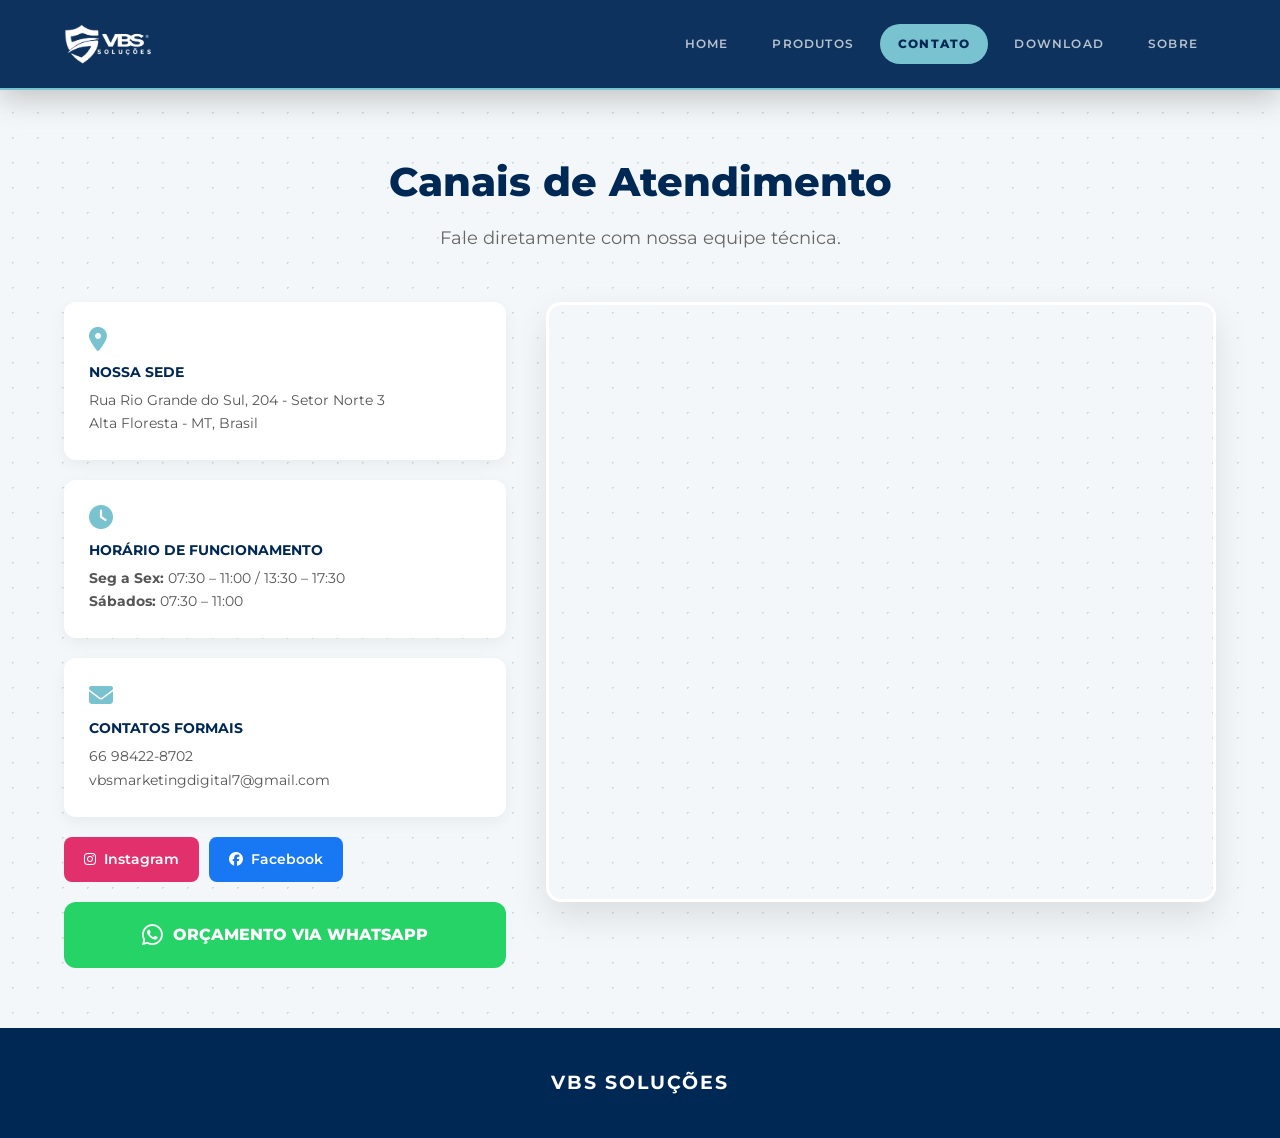
==== commit 89f9da2d: "Refactor styles and structure in contato.html Updated styles for layout and buttons in contato.html." ====
--- a/contato.html
+++ b/contato.html
@@ -8,29 +8,28 @@
     <link rel="stylesheet" href="https://cdnjs.cloudflare.com/ajax/libs/font-awesome/6.4.0/css/all.min.css">
     <link rel="stylesheet" href="style.css">
     <style>
-        .grid-contato { display: flex; gap: 40px; padding: 60px 8%; max-width: 1400px; margin: 0 auto; align-items: stretch; }
+        .grid-contato { display: flex; gap: 40px; align-items: stretch; }
         .coluna-info { flex: 1; display: flex; flex-direction: column; gap: 20px; }
-        .coluna-mapa { flex: 1.5; border-radius: 20px; overflow: hidden; box-shadow: 0 20px 50px rgba(0,0,0,0.15); border: 4px solid white; height: 600px; }
+        .coluna-mapa { flex: 1.5; border-radius: 15px; overflow: hidden; box-shadow: 0 15px 35px rgba(0,0,0,0.1); height: 600px; border: 3px solid white; }
         
-        .card-contato { background: white; padding: 30px; border-radius: 15px; box-shadow: 0 5px 15px rgba(0,0,0,0.05); transition: 0.3s; }
-        .card-contato:hover { transform: translateY(-5px); }
-        .card-contato i { color: var(--azul-claro); font-size: 1.8rem; margin-bottom: 15px; display: block; }
-        .card-contato h3 { color: var(--azul-brand); font-size: 0.9rem; text-transform: uppercase; margin-bottom: 8px; letter-spacing: 1px; }
+        .card-contato { background: white; padding: 25px; border-radius: 12px; box-shadow: 0 5px 15px rgba(0,0,0,0.05); }
+        .card-contato i { color: var(--azul-claro); font-size: 1.5rem; margin-bottom: 10px; display: block; }
+        .card-contato h3 { color: var(--azul-brand); font-size: 0.9rem; text-transform: uppercase; margin-bottom: 5px; }
+        .card-contato p { font-size: 0.9rem; color: #555; }
+
+        .btn-whats { background: #25D366; color: white; text-decoration: none; display: flex; align-items: center; justify-content: center; gap: 10px; padding: 20px; border-radius: 12px; font-weight: 800; text-transform: uppercase; transition: 0.3s; }
+        .btn-whats:hover { transform: translateY(-3px); background: #1ebd57; box-shadow: 0 10px 20px rgba(37, 211, 102, 0.3); }
         
-        .btn-whats { 
-            background: #25D366; color: white; text-decoration: none; 
-            display: flex; align-items: center; justify-content: center; gap: 12px; 
-            padding: 22px; border-radius: 12px; font-weight: 800; text-transform: uppercase; 
-            transition: 0.3s; box-shadow: 0 10px 20px rgba(37, 211, 102, 0.3);
-        }
-        .btn-whats:hover { transform: scale(1.03); background: #1ebd57; }
+        .btn-social { padding: 12px 20px; border-radius: 8px; color: white; text-decoration: none; font-weight: 600; display: inline-flex; align-items: center; gap: 8px; font-size: 0.85rem; }
+        .btn-insta { background: #E1306C; }
+        .btn-face { background: #1877F2; }
 
-        @media (max-width: 1000px) { .grid-contato { flex-direction: column; } .coluna-mapa { height: 400px; } }
+        @media (max-width: 900px) { .grid-contato { flex-direction: column; } .coluna-mapa { height: 400px; } }
     </style>
 </head>
 <body>
     <header>
-        <div class="logo-menu"><img src="img/logo.png" alt="VBS Soluções"></div>
+        <div class="logo-menu"><img src="img/logo.png" alt="VBS"></div>
         <nav>
             <a href="index.html">Home</a>
             <a href="produtos.html">Produtos</a>
@@ -40,39 +39,53 @@
         </nav>
     </header>
 
-    <div class="grid-contato">
-        <div class="coluna-info">
-            <h1 style="color: var(--azul-brand); font-weight: 800; font-size: 2.8rem; line-height: 1.2;">Vamos conversar?</h1>
-            <p style="color: #666; margin-bottom: 10px;">Estamos localizados no coração de Alta Floresta.</p>
-            
-            <div class="card-contato">
-                <i class="fa-solid fa-location-dot"></i>
-                <h3>Endereço</h3>
-                <p>Av. Rio Grande do Sul, 204 - Setor Norte 03<br>Alta Floresta - MT</p>
+    <main>
+        <div class="titulo-secao">
+            <h1>Canais de Atendimento</h1>
+            <p>Fale diretamente com nossa equipe técnica.</p>
+        </div>
+
+        <div class="grid-contato">
+            <div class="coluna-info">
+                <div class="card-contato">
+                    <i class="fa-solid fa-location-dot"></i>
+                    <h3>Nossa Sede</h3>
+                    <p>Rua Rio Grande do Sul, 204 - Setor Norte 3<br>Alta Floresta - MT, Brasil</p>
+                </div>
+
+                <div class="card-contato">
+                    <i class="fa-solid fa-clock"></i>
+                    <h3>Horário de Funcionamento</h3>
+                    <p><strong>Seg a Sex:</strong> 07:30 – 11:00 / 13:30 – 17:30<br><strong>Sábados:</strong> 07:30 – 11:00</p>
+                </div>
+
+                <div class="card-contato">
+                    <i class="fa-solid fa-envelope"></i>
+                    <h3>Contatos Formais</h3>
+                    <p>66 98422-8702<br>vbsmarketingdigital7@gmail.com</p>
+                </div>
+
+                <div style="display: flex; gap: 10px;">
+                    <a href="https://www.instagram.com/vbs.solucoes?igsh=dXFicmpyMnFtMzlt" target="_blank" class="btn-social btn-insta"><i class="fa-brands fa-instagram"></i> Instagram</a>
+                    <a href="https://www.facebook.com/share/1C3nBKxMjY/" target="_blank" class="btn-social btn-face"><i class="fa-brands fa-facebook"></i> Facebook</a>
+                </div>
+
+                <a href="https://web.whatsapp.com/send/?phone=5566984228702&text=Olá! Vim pelo site e gostaria de um orçamento.&type=phone_number&app_absent=0" target="_blank" class="btn-whats">
+                    <i class="fa-brands fa-whatsapp" style="font-size: 1.5rem;"></i> Orçamento via WhatsApp
+                </a>
             </div>
 
-            <div class="card-contato">
-                <i class="fa-solid fa-clock"></i>
-                <h3>Atendimento Especializado</h3>
-                <p>Segunda a Sexta: 07:30 - 17:30<br>Sábados: 07:30 - 11:00</p>
+            <div class="coluna-mapa">
+                <iframe 
+                    src="https://maps.google.com/maps?q=-9.852287,-56.064674&hl=pt-BR&z=17&output=embed" 
+                    width="100%" height="100%" style="border:0;" allowfullscreen="" loading="lazy">
+                </iframe>
             </div>
-
-            <a href="https://wa.me/5566984228702" class="btn-whats">
-                <i class="fa-brands fa-whatsapp" style="font-size: 1.8rem;"></i> Abrir Conversa no WhatsApp
-            </a>
         </div>
-
-        <div class="coluna-mapa">
-            <iframe 
-                src="https://www.google.com/maps/embed?pb=!1m17!1m12!1m3!1d3902.164843701258!2d-56.067248924948835!3d-9.85228699024599!2m3!1f0!2f0!3f0!3m2!1i1024!2i768!4f13.1!3m2!1m1!2zOcKwNTEnMDguMiJTIDU2wrAwMydmNTIuOCJX!5e0!3m2!1spt-BR!2sbr!4v1710000000000!5m2!1spt-BR!2sbr" 
-                width="100%" height="100%" style="border:0;" allowfullscreen="" loading="lazy">
-            </iframe>
-        </div>
-    </div>
+    </main>
 
     <footer>
-        <p style="font-weight: 800; letter-spacing: 3px;">VBS SOLUÇÕES</p>
-        <p style="font-size: 10px; opacity: 0.5; margin-top: 10px;">Engenharia Elétrica & Segurança Eletrônica</p>
+        <h3 style="letter-spacing: 2px;">VBS SOLUÇÕES</h3>
     </footer>
 </body>
 </html>
--- a/style.css
+++ b/style.css
@@ -1,4 +1,4 @@
-/* style.css - Versão Premium VBS SOLUÇÕES */
+/* style.css - VBS SOLUÇÕES */
 :root {
     --azul-brand: #002855;
     --azul-claro: #79C2D0;
@@ -11,58 +11,59 @@
 
 body { 
     background-color: var(--cinza-fundo);
-    background-image: radial-gradient(#d1d9e0 0.8px, transparent 0.8px);
-    background-size: 24px 24px;
+    background-image: radial-gradient(#d1d9e0 1px, transparent 1px);
+    background-size: 25px 25px;
     color: #333; 
+    line-height: 1.6;
+    display: flex;
+    flex-direction: column;
+    min-height: 100vh;
 }
 
-/* --- MENU ULTRA MODERNO --- */
+main { flex: 1; padding: 60px 5%; max-width: 1300px; margin: 0 auto; width: 100%; }
+
+/* --- MENU GLASSMORPHISM --- */
 header { 
     background: var(--menu-bg);
     backdrop-filter: blur(12px);
     display: flex; 
     justify-content: space-between; 
     align-items: center; 
-    padding: 0 8%; 
+    padding: 0 5%; 
     height: 90px;
     box-shadow: 0 10px 30px rgba(0,0,0,0.2); 
     position: sticky; top: 0; z-index: 1000; 
     border-bottom: 2px solid var(--azul-claro);
 }
+.logo-menu img { height: 50px; filter: brightness(0) invert(1); transition: 0.3s; }
+.logo-menu img:hover { transform: scale(1.05); }
 
-.logo-menu img { height: 55px; width: auto; filter: brightness(0) invert(1); }
+nav { display: flex; gap: 8px; }
+nav a { 
+    text-decoration: none; color: rgba(255,255,255,0.7); font-weight: 600; 
+    padding: 10px 18px; text-transform: uppercase; font-size: 12px; 
+    letter-spacing: 1.2px; transition: all 0.3s ease; border-radius: 50px; 
+}
+nav a:hover { color: var(--branco); background: rgba(255,255,255,0.1); }
+nav a.active { color: var(--azul-brand); background: var(--azul-claro); font-weight: 800; }
 
-nav { display: flex; gap: 10px; }
+/* --- BOTÕES E TÍTULOS --- */
+.titulo-secao { text-align: center; margin-bottom: 50px; }
+.titulo-secao h1 { color: var(--azul-brand); font-size: 2.5rem; font-weight: 800; margin-bottom: 10px; }
+.titulo-secao p { color: #666; font-size: 1.1rem; }
 
-nav a { 
-    text-decoration: none; 
-    color: rgba(255,255,255,0.7); 
-    font-weight: 600; 
-    padding: 12px 20px; 
-    text-transform: uppercase; 
-    font-size: 12px; 
-    letter-spacing: 1.2px; 
-    transition: all 0.3s ease;
-    border-radius: 50px; /* Estilo cápsula */
+.btn-padrao {
+    background: var(--azul-claro); color: var(--azul-brand); padding: 15px 35px;
+    border-radius: 50px; text-decoration: none; font-weight: 800; text-transform: uppercase;
+    transition: 0.3s; display: inline-block; box-shadow: 0 5px 15px rgba(121, 194, 208, 0.4);
 }
+.btn-padrao:hover { transform: translateY(-3px); background: #62aebc; color: white; }
 
-nav a:hover { 
-    color: var(--branco); 
-    background: rgba(255,255,255,0.1);
-}
-
-/* Página Ativa - Destaque em cápsula azul claro */
-nav a.active { 
-    color: var(--azul-brand); 
-    background: var(--azul-claro); 
-    font-weight: 800;
-}
-
-/* --- FOOTER PADRONIZADO --- */
-footer { background: var(--azul-brand); color: white; padding: 50px 20px; text-align: center; }
+/* --- RODAPÉ --- */
+footer { background: var(--azul-brand); color: white; padding: 40px 20px; text-align: center; margin-top: auto; }
+.footer-info p { font-size: 0.85rem; opacity: 0.8; margin-top: 5px; }
 
 @media (max-width: 950px) {
-    header { height: auto; padding: 20px; flex-direction: column; gap: 20px; }
-    nav { flex-wrap: wrap; justify-content: center; gap: 5px; }
-    nav a { padding: 8px 15px; font-size: 10px; }
+    header { height: auto; padding: 20px; flex-direction: column; gap: 15px; }
+    nav { flex-wrap: wrap; justify-content: center; }
 }
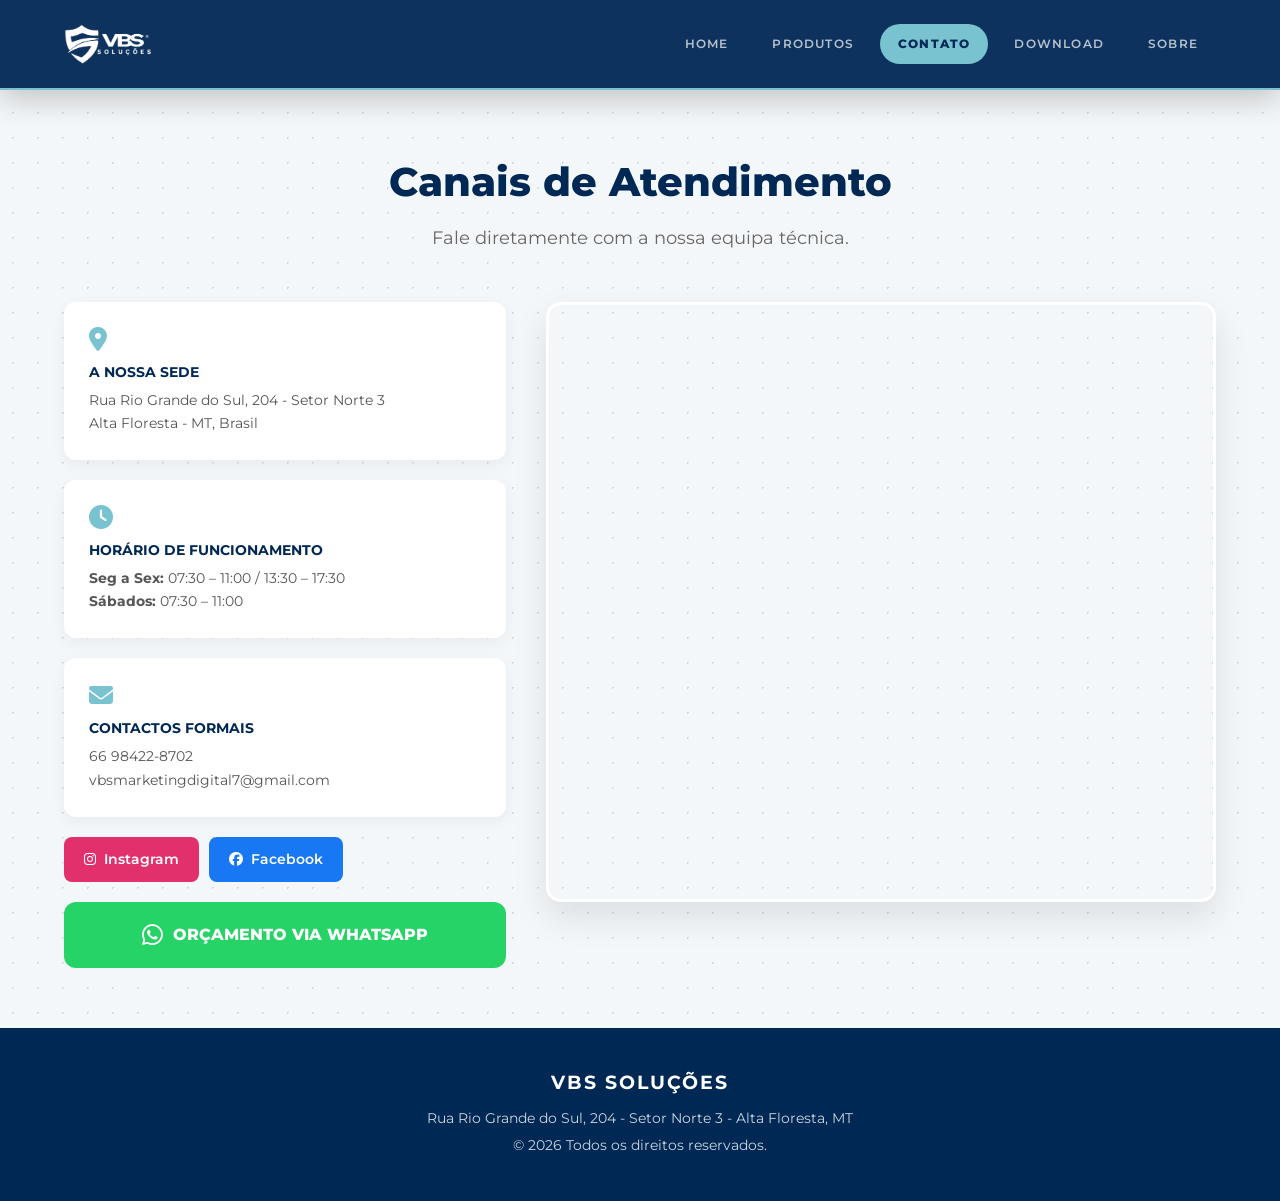
==== commit e9058144: "Update contact information and text in contato.html" ====
--- a/contato.html
+++ b/contato.html
@@ -11,19 +11,15 @@
         .grid-contato { display: flex; gap: 40px; align-items: stretch; }
         .coluna-info { flex: 1; display: flex; flex-direction: column; gap: 20px; }
         .coluna-mapa { flex: 1.5; border-radius: 15px; overflow: hidden; box-shadow: 0 15px 35px rgba(0,0,0,0.1); height: 600px; border: 3px solid white; }
-        
         .card-contato { background: white; padding: 25px; border-radius: 12px; box-shadow: 0 5px 15px rgba(0,0,0,0.05); }
         .card-contato i { color: var(--azul-claro); font-size: 1.5rem; margin-bottom: 10px; display: block; }
         .card-contato h3 { color: var(--azul-brand); font-size: 0.9rem; text-transform: uppercase; margin-bottom: 5px; }
         .card-contato p { font-size: 0.9rem; color: #555; }
-
         .btn-whats { background: #25D366; color: white; text-decoration: none; display: flex; align-items: center; justify-content: center; gap: 10px; padding: 20px; border-radius: 12px; font-weight: 800; text-transform: uppercase; transition: 0.3s; }
         .btn-whats:hover { transform: translateY(-3px); background: #1ebd57; box-shadow: 0 10px 20px rgba(37, 211, 102, 0.3); }
-        
         .btn-social { padding: 12px 20px; border-radius: 8px; color: white; text-decoration: none; font-weight: 600; display: inline-flex; align-items: center; gap: 8px; font-size: 0.85rem; }
         .btn-insta { background: #E1306C; }
         .btn-face { background: #1877F2; }
-
         @media (max-width: 900px) { .grid-contato { flex-direction: column; } .coluna-mapa { height: 400px; } }
     </style>
 </head>
@@ -42,26 +38,24 @@
     <main>
         <div class="titulo-secao">
             <h1>Canais de Atendimento</h1>
-            <p>Fale diretamente com nossa equipe técnica.</p>
+            <p>Fale diretamente com a nossa equipa técnica.</p>
         </div>
 
         <div class="grid-contato">
             <div class="coluna-info">
                 <div class="card-contato">
                     <i class="fa-solid fa-location-dot"></i>
-                    <h3>Nossa Sede</h3>
+                    <h3>A Nossa Sede</h3>
                     <p>Rua Rio Grande do Sul, 204 - Setor Norte 3<br>Alta Floresta - MT, Brasil</p>
                 </div>
-
                 <div class="card-contato">
                     <i class="fa-solid fa-clock"></i>
                     <h3>Horário de Funcionamento</h3>
                     <p><strong>Seg a Sex:</strong> 07:30 – 11:00 / 13:30 – 17:30<br><strong>Sábados:</strong> 07:30 – 11:00</p>
                 </div>
-
                 <div class="card-contato">
                     <i class="fa-solid fa-envelope"></i>
-                    <h3>Contatos Formais</h3>
+                    <h3>Contactos Formais</h3>
                     <p>66 98422-8702<br>vbsmarketingdigital7@gmail.com</p>
                 </div>
 
@@ -86,6 +80,10 @@
 
     <footer>
         <h3 style="letter-spacing: 2px;">VBS SOLUÇÕES</h3>
+        <div class="footer-info">
+            <p>Rua Rio Grande do Sul, 204 - Setor Norte 3 - Alta Floresta, MT</p>
+            <p>© 2026 Todos os direitos reservados.</p>
+        </div>
     </footer>
 </body>
 </html>
--- a/style.css
+++ b/style.css
@@ -22,7 +22,7 @@
 
 main { flex: 1; padding: 60px 5%; max-width: 1300px; margin: 0 auto; width: 100%; }
 
-/* --- MENU GLASSMORPHISM --- */
+/* --- MENU --- */
 header { 
     background: var(--menu-bg);
     backdrop-filter: blur(12px);
@@ -59,9 +59,10 @@
 }
 .btn-padrao:hover { transform: translateY(-3px); background: #62aebc; color: white; }
 
-/* --- RODAPÉ --- */
+/* --- RODAPÉ PADRONIZADO --- */
 footer { background: var(--azul-brand); color: white; padding: 40px 20px; text-align: center; margin-top: auto; }
-.footer-info p { font-size: 0.85rem; opacity: 0.8; margin-top: 5px; }
+.footer-info { margin-top: 10px; opacity: 0.8; font-size: 0.85rem; }
+.footer-info p { margin-bottom: 5px; }
 
 @media (max-width: 950px) {
     header { height: auto; padding: 20px; flex-direction: column; gap: 15px; }
